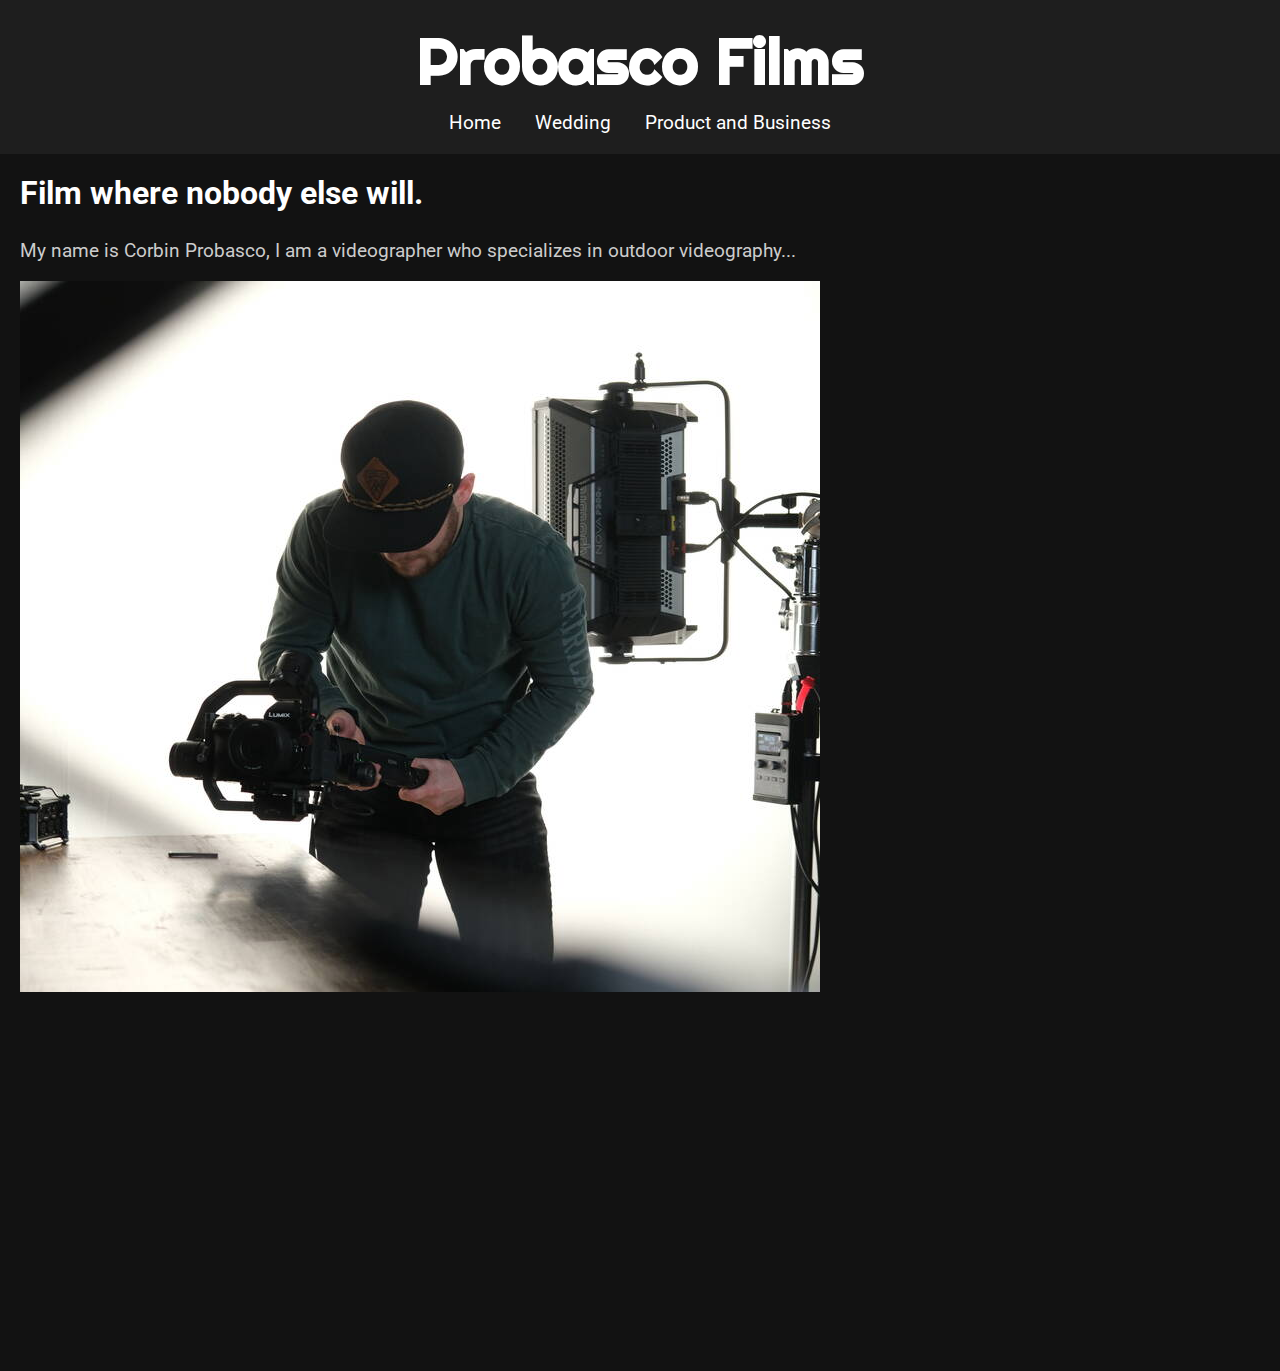
==== probascofilm/index.html @ c4693e63 "personal site html and css" ====
<!DOCTYPE html>
<html lang="en-us">
  <head>
    <meta charset="utf-8">
    <title>Probasco Films - Home</title>
    <link type="text/css" rel="stylesheet" href="styles/style.css">
  </head>
  <body>
    <header>
      <h1>Probasco Films</h1>
      <nav>
        <a href="index.html">Home</a>
        <a href="wedding.html">Wedding</a>
        <a href="product-business.html">Product and Business</a>
      </nav>
    </header>
    <main>
      <h2>Film where nobody else will. </h2>
      <p>My name is Corbin Probasco, I am a videographer who specializes in outdoor videography...</p>
      <img src="images/rsz_1dscf1166.jpg" alt="image for homepage">
      <iframe width="560" height="315" src="https://www.youtube.com/embed/xWTFox3se6s?si=ql1KpEwITVDzqxRE" frameborder="0" allow="accelerometer; autoplay; clipboard-write; encrypted-media; gyroscope; picture-in-picture" allowfullscreen></iframe>
    </main>
  </body>
</html>
---- probascofilm/styles/style.css ----
@import url('https://fonts.googleapis.com/css2?family=Roboto:wght@400;700&family=Righteous&display=swap');

body {
  font-family: 'Roboto', sans-serif;
  color: #fff;
  background-color: #121212;
  margin: 0;
  padding: 0;
}

header {
  background-color: #1e1e1e;
  padding: 20px;
  text-align: center;
}

header h1 {
  font-family: 'Righteous', cursive;
  font-size: 4rem;
  margin: 0;
  color: #ffffff;
}

nav {
  margin-top: 10px;
}

nav a {
  color: #ffffff;
  text-decoration: none;
  margin: 0 15px;
  font-size: 1.2rem;
}

nav a:hover {
  text-decoration: underline;
}

main {
  padding: 20px;
}

h2 {
  color: #ffffff;
  font-size: 2rem;
  margin-top: 0;
}

p {
  color: #cccccc;
  font-size: 1.2rem;
}

iframe {
  display: block;
  margin: 20px auto;
  border: none;
}

header img {
  width: 100%;
  height: auto;
}

header nav a.contact {
  border: 1px solid #ffffff;
  padding: 10px 20px;
  border-radius: 25px;
}

header nav a.contact:hover {
  background-color: #ffffff;
  color: #121212;
}
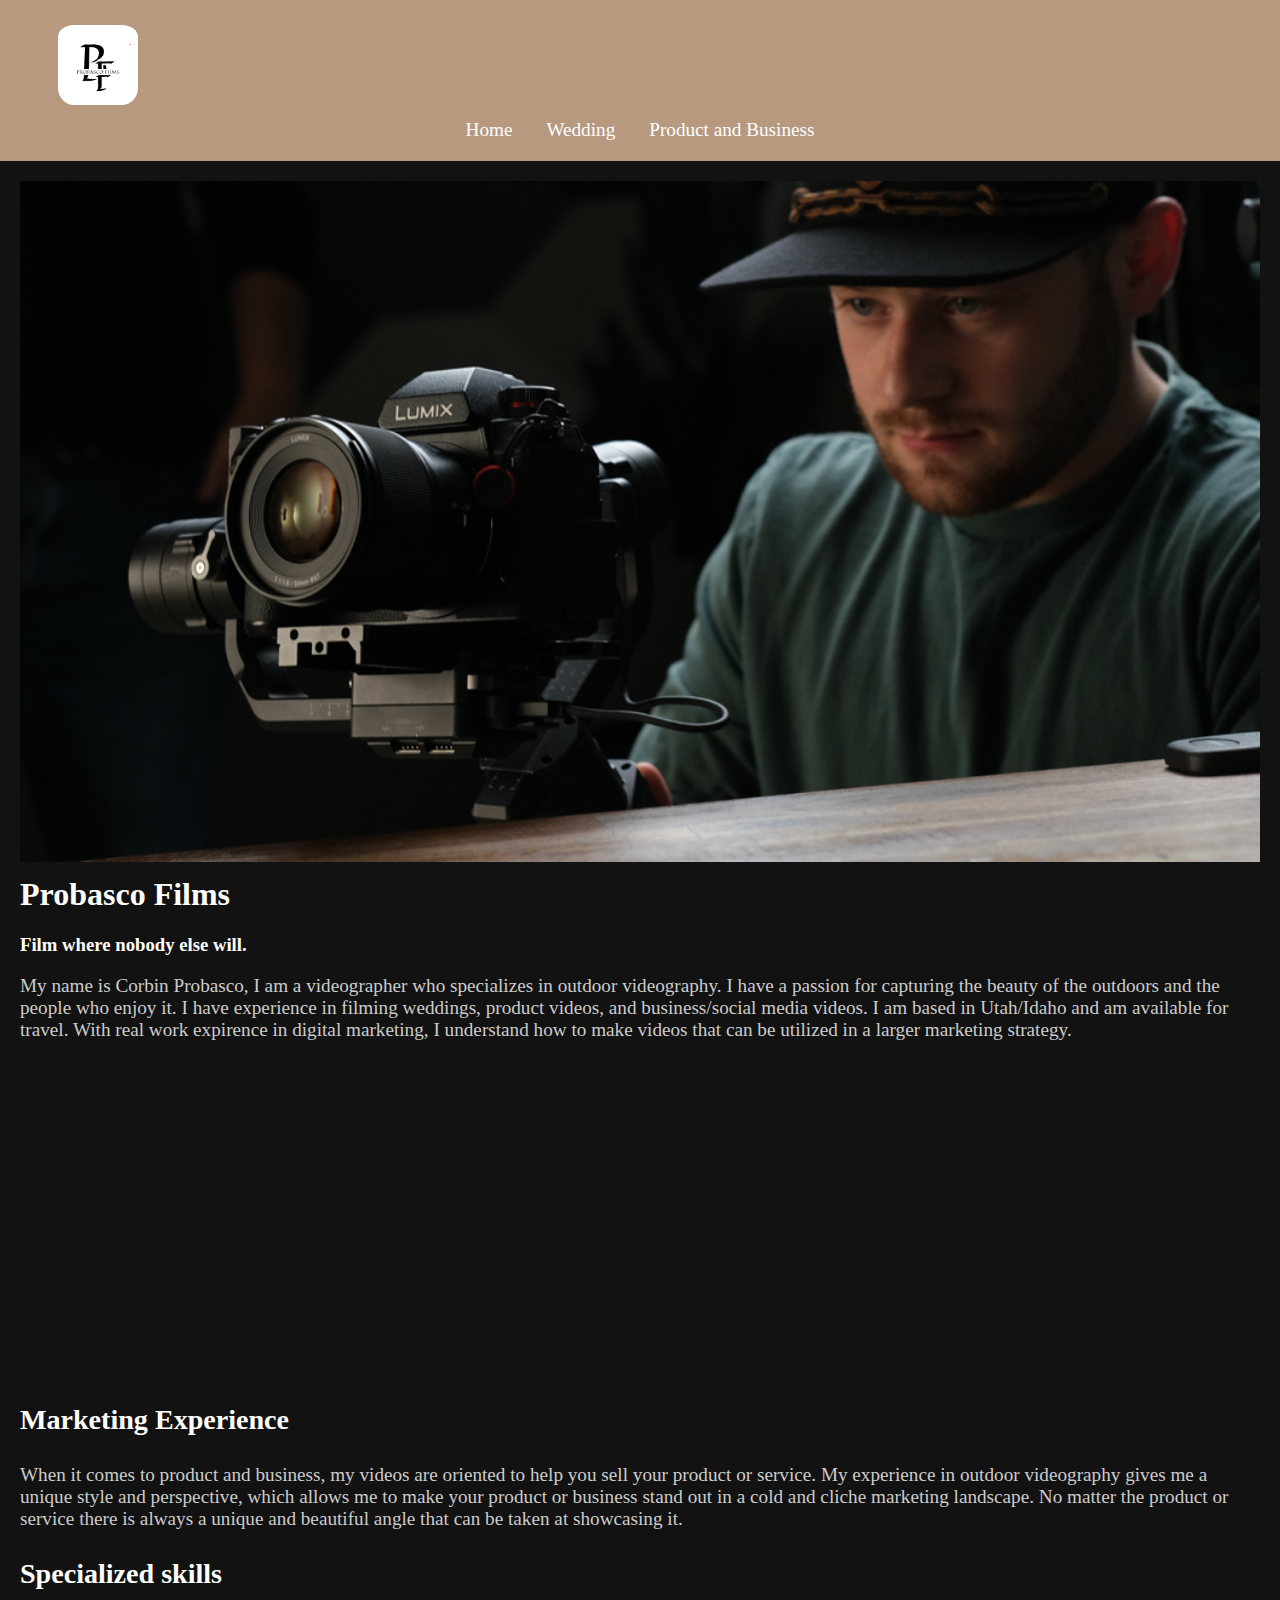
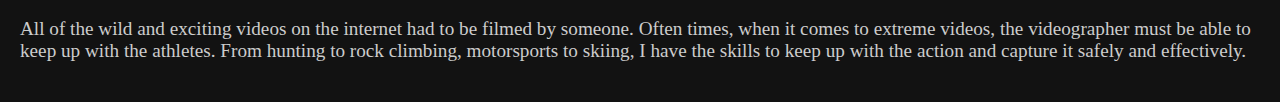
==== commit ee6d7e41: "css styling" ====
--- a/probascofilm/index.html
+++ b/probascofilm/index.html
@@ -7,7 +7,7 @@
   </head>
   <body>
     <header>
-      <h1>Probasco Films</h1>
+            <img class="logo" src="images/Probasco films.png" alt="white waters logo">
       <nav>
         <a href="index.html">Home</a>
         <a href="wedding.html">Wedding</a>
@@ -15,10 +15,37 @@
       </nav>
     </header>
     <main>
-      <h2>Film where nobody else will. </h2>
-      <p>My name is Corbin Probasco, I am a videographer who specializes in outdoor videography...</p>
-      <img src="images/rsz_1dscf1166.jpg" alt="image for homepage">
+        <img class="home_image" src="images/home_img.jpg" alt="image for homepage">
+        <h1 class="title">Probasco Films</h1>
+      <h3>Film where nobody else will. </h3>
+      <p>My name is Corbin Probasco, I am a videographer who specializes in outdoor videography.
+        I have a passion for capturing the beauty of the outdoors and the people who enjoy it. 
+        I have experience in filming weddings, product videos, and business/social media videos. I am based in Utah/Idaho and am available for travel.
+        With real work expirence in digital marketing, I understand how to make videos that can be utilized in a larger marketing strategy. 
+      </p>
+      <p>
+
+      </p>
       <iframe width="560" height="315" src="https://www.youtube.com/embed/xWTFox3se6s?si=ql1KpEwITVDzqxRE" frameborder="0" allow="accelerometer; autoplay; clipboard-write; encrypted-media; gyroscope; picture-in-picture" allowfullscreen></iframe>
+    <div class="intro_home">
+        <h3>
+            Marketing Experience
+        </h3>
+        <p>
+        When it comes to product and business, my videos are oriented to help you sell your product or service. 
+        My experience in outdoor videography gives me a unique style and perspective, which allows me to make your product or business stand out in a
+        cold and cliche marketing landscape. No matter the product or service there is always a unique and beautiful angle that can be taken at 
+        showcasing it.
+        </p>
+        <h3>
+            Specialized skills
+        </h3>
+        <p>
+            All of the wild and exciting videos on the internet had to be filmed by someone. 
+            Often times, when it comes to extreme videos, the videographer must be able to keep up with the athletes. 
+            From hunting to rock climbing, motorsports to skiing, I have the skills to keep up with the action and capture it safely and effectively.
+        </p>
+    </div>
     </main>
   </body>
 </html>
--- a/probascofilm/styles/style.css
+++ b/probascofilm/styles/style.css
@@ -1,8 +1,41 @@
 
 @import url('https://fonts.googleapis.com/css2?family=Roboto:wght@400;700&family=Righteous&display=swap');
 
+.logo {
+  width: 80px;
+  border-radius: 20%;
+  padding-top: 5px;
+  margin-left: 3vw;
+  margin-right: 100vw;
+}
+
+#logo_link {
+  padding-top: 5px;
+  justify-self: center;
+  align-self: center;
+}
+
+.title{
+  font-family: 'EB Garamond', Garamond, serif;
+  font-size: 2em;
+  font-style: normal;
+  margin-top: 10px;
+}
+
+.intro_home {
+  font-family: 'EB Garamond', Garamond, serif;
+  font-size: 1.5em;
+  font-style: normal;
+  margin-top: 10px;
+}
+
+.home_image {
+  width: 100%;
+  height: auto;
+}
+     
 body {
-  font-family: 'Roboto', sans-serif;
+  font-family: 'EB Garamond', Garamond, serif;
   color: #fff;
   background-color: #121212;
   margin: 0;
@@ -10,13 +43,14 @@
 }
 
 header {
-  background-color: #1e1e1e;
+  font-family: 'EB Garamond', Garamond, serif;
+  background-color: #B6997F;
   padding: 20px;
   text-align: center;
 }
 
 header h1 {
-  font-family: 'Righteous', cursive;
+  font-family: 'EB Garamond', Garamond, serif;
   font-size: 4rem;
   margin: 0;
   color: #ffffff;
@@ -42,6 +76,7 @@
 }
 
 h2 {
+  font-family: 'EB Garamond', Garamond, serif;
   color: #ffffff;
   font-size: 2rem;
   margin-top: 0;
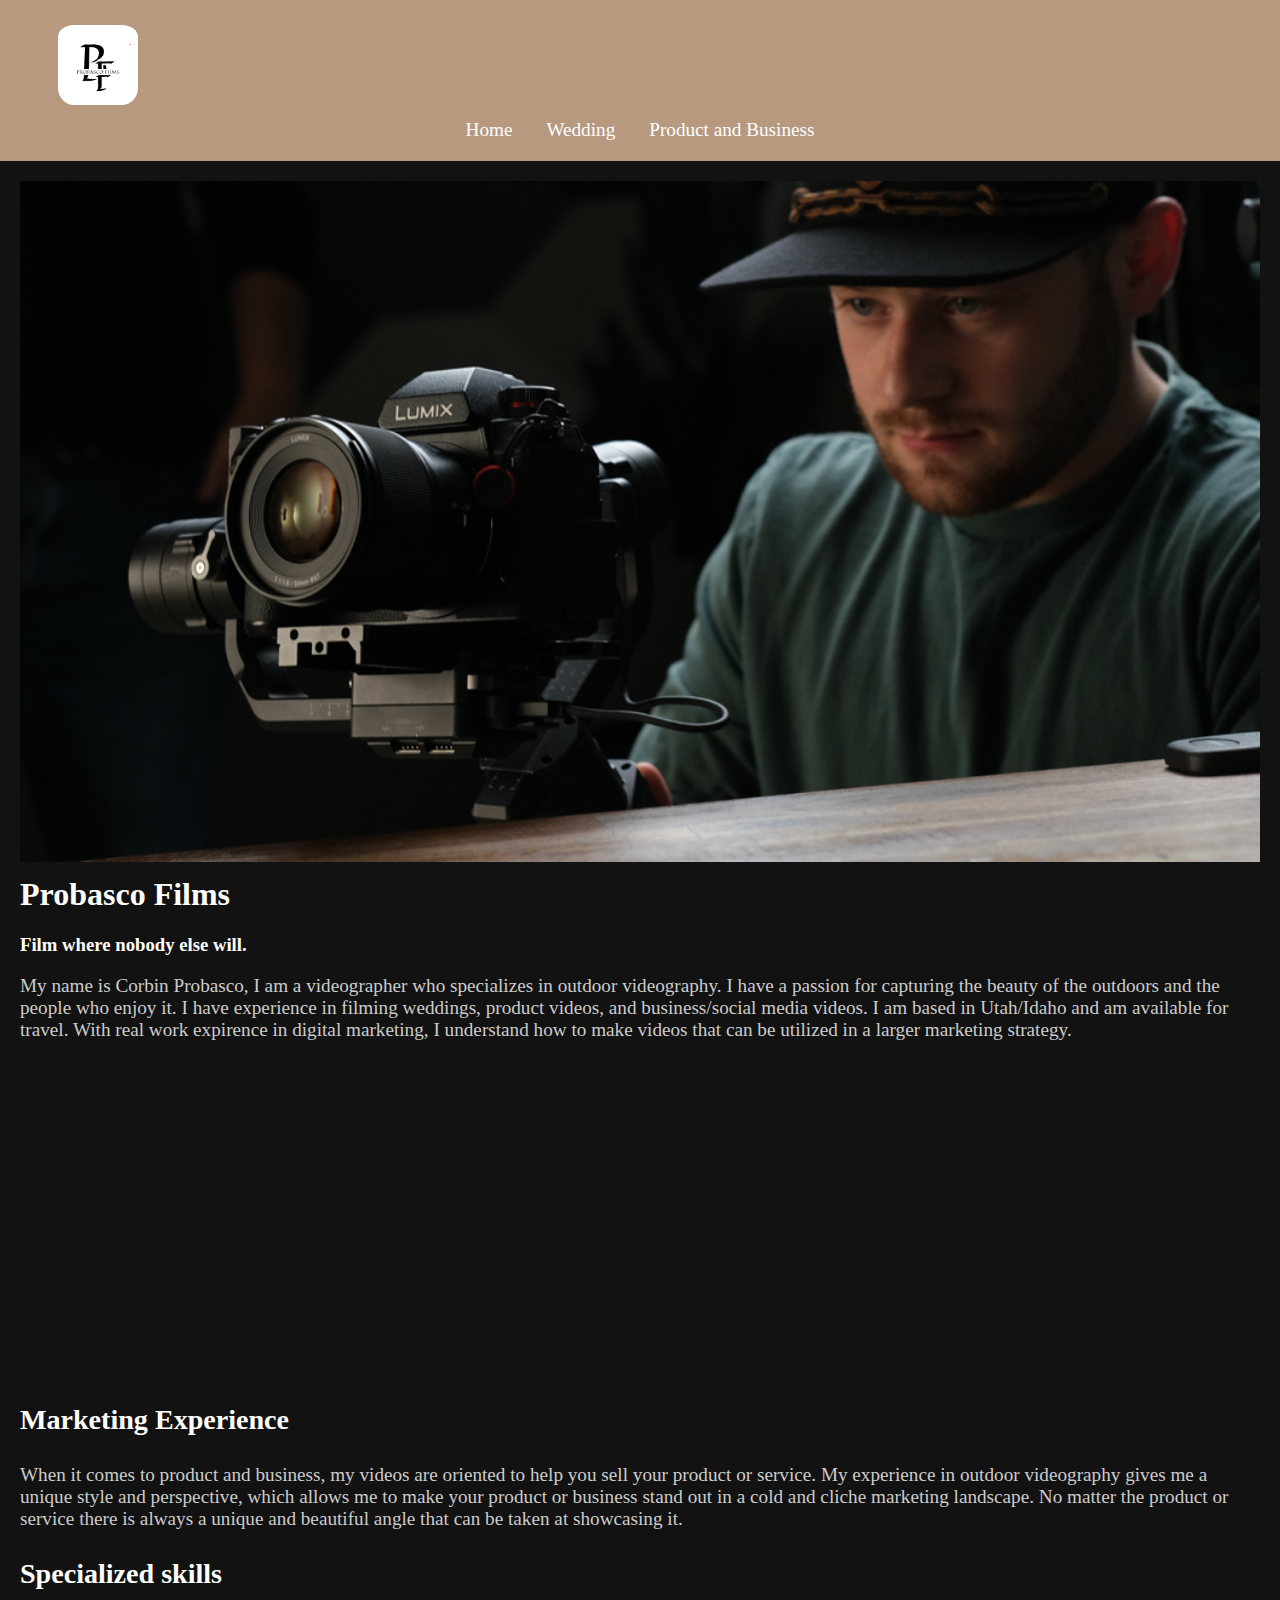
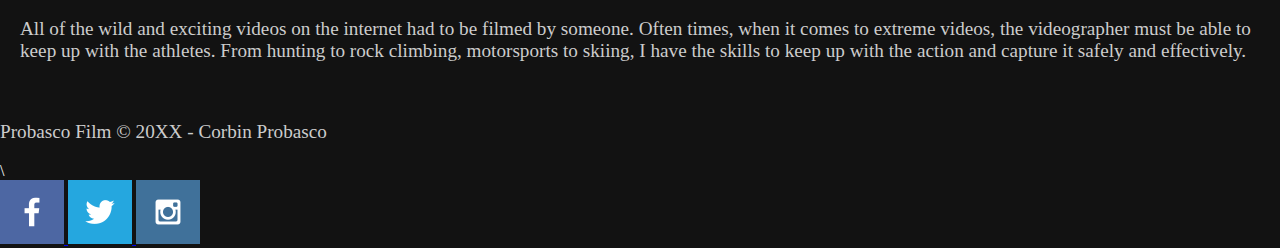
==== commit 4ab4f7da: "socials" ====
--- a/probascofilm/index.html
+++ b/probascofilm/index.html
@@ -47,5 +47,19 @@
         </p>
     </div>
     </main>
+    <footer>
+      <p>Probasco Film &copy; 20XX - Corbin Probasco</p>\
+      <div class="social">
+          <a href="https://facebook.com">
+              <img src="images/facebook.png" alt="fb icon">
+          </a>
+          <a href="https://twitter.com">
+              <img src="images/twitter.png" alt="twitter icon">
+          </a>
+          <a href="https://instagram.com">
+              <img src="images/instagram.png" alt="instagram icon">
+          </a>
+      </div>
+  </footer>
   </body>
 </html>
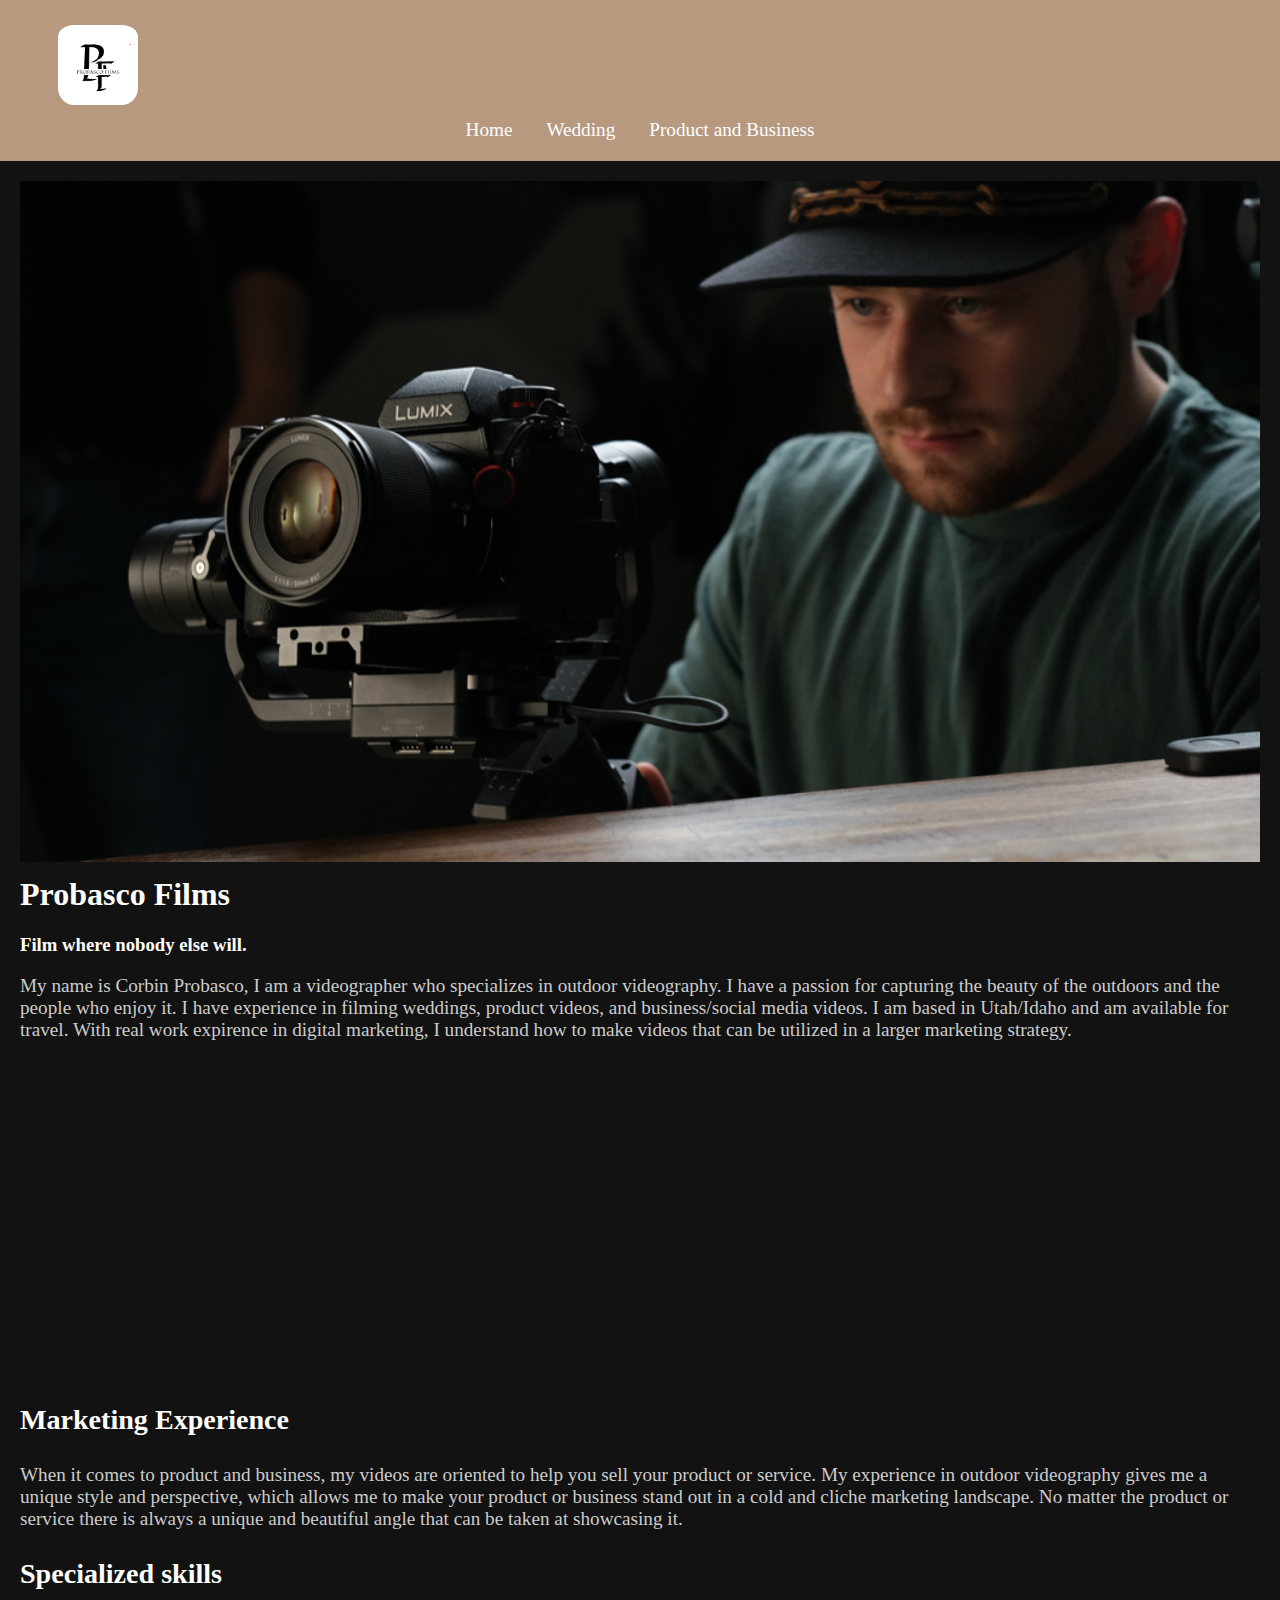
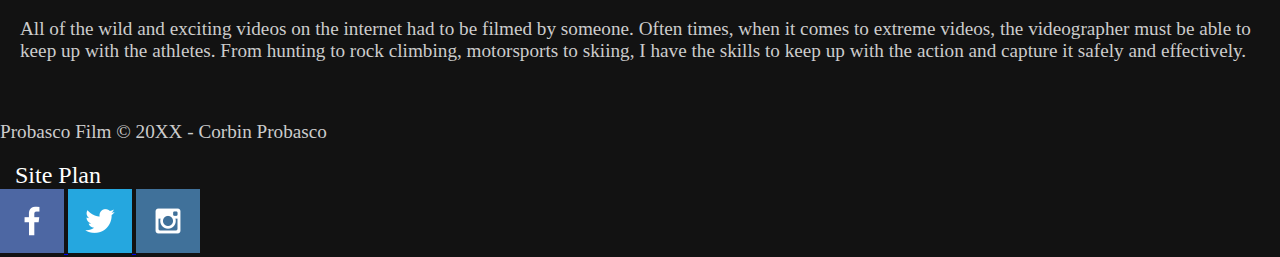
==== commit c82cef5c: "subpage 2 and footers" ====
--- a/probascofilm/index.html
+++ b/probascofilm/index.html
@@ -48,7 +48,10 @@
     </div>
     </main>
     <footer>
-      <p>Probasco Film &copy; 20XX - Corbin Probasco</p>\
+      <p>Probasco Film &copy; 20XX - Corbin Probasco</p>
+      <nav>
+      <a id='site-plan-link' href="site-plan.html">Site Plan</a>
+      </nav>
       <div class="social">
           <a href="https://facebook.com">
               <img src="images/facebook.png" alt="fb icon">
--- a/probascofilm/styles/style.css
+++ b/probascofilm/styles/style.css
@@ -32,6 +32,14 @@
 .home_image {
   width: 100%;
   height: auto;
+}
+
+#site-plan-link {
+  font-family: 'EB Garamond', Garamond, serif;
+  font-size: 1.5em;
+  font-style: normal;
+  margin-top: 10px;
+  margin-bottom: 10px;
 }
      
 body {
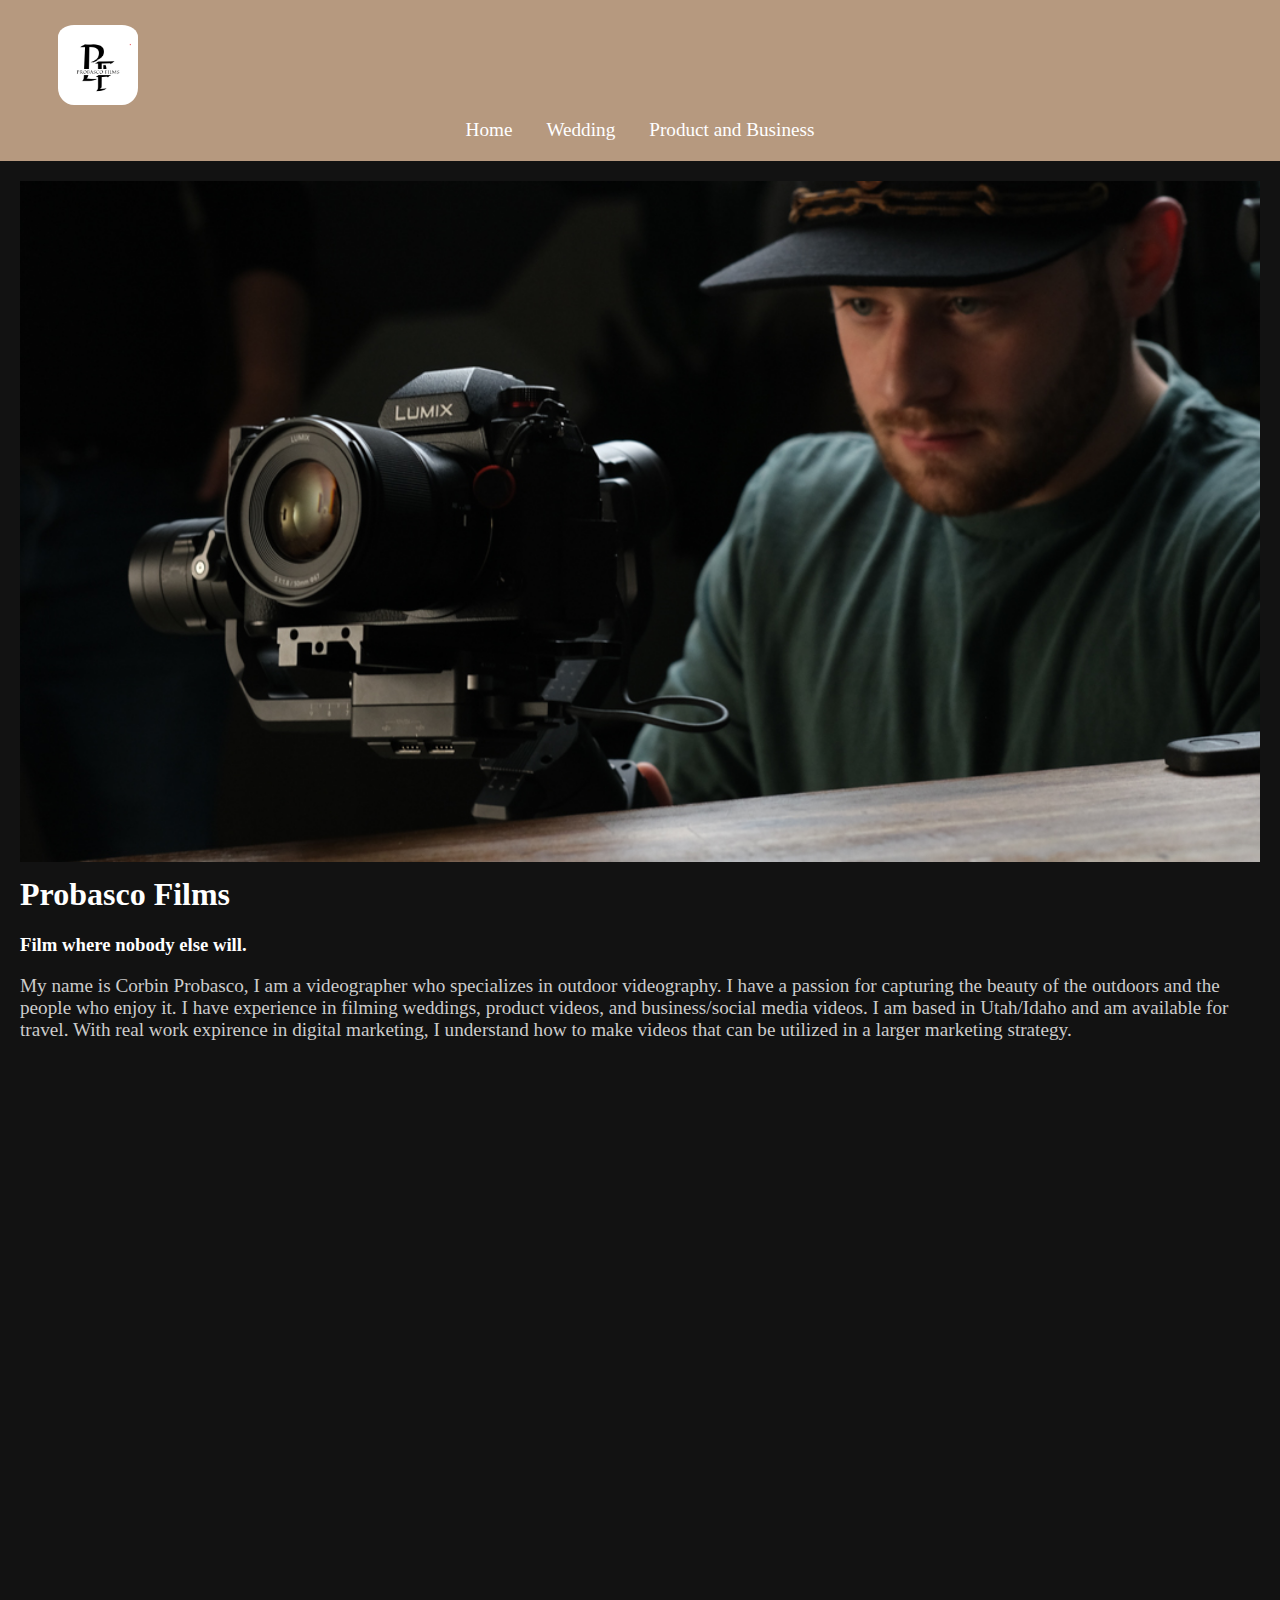
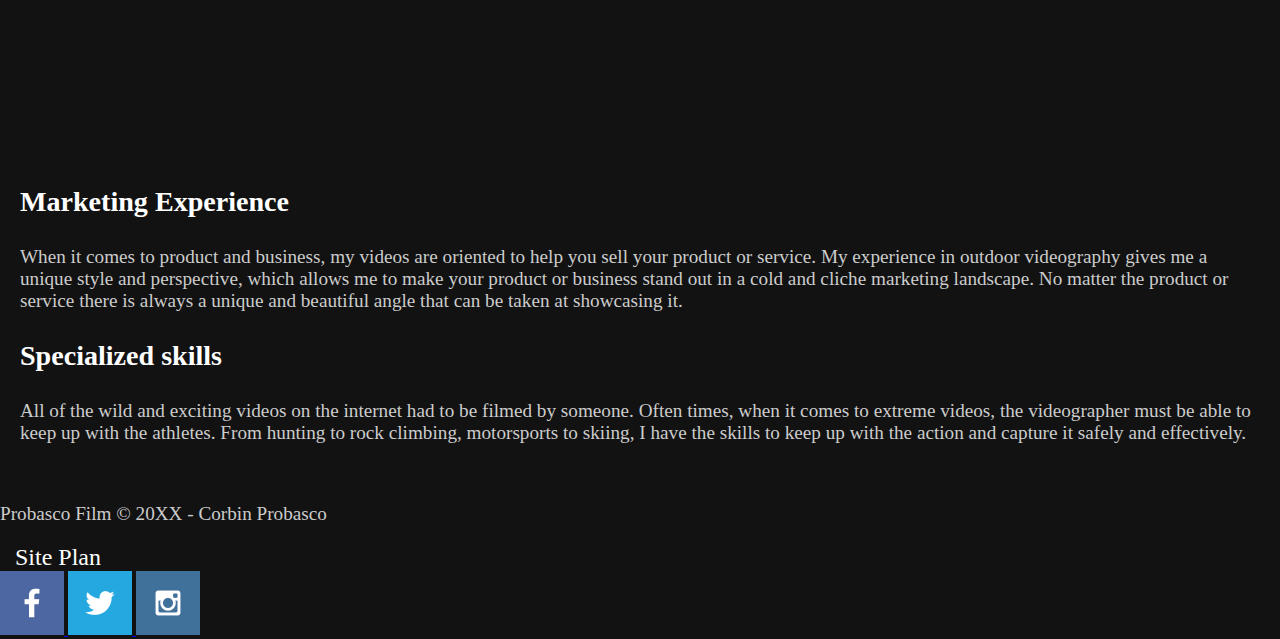
==== commit ad5b30cd: "final edits" ====
--- a/probascofilm/index.html
+++ b/probascofilm/index.html
@@ -11,7 +11,7 @@
       <nav>
         <a href="index.html">Home</a>
         <a href="wedding.html">Wedding</a>
-        <a href="product-business.html">Product and Business</a>
+        <a href="product_business.html">Product and Business</a>
       </nav>
     </header>
     <main>
@@ -26,7 +26,10 @@
       <p>
 
       </p>
-      <iframe width="560" height="315" src="https://www.youtube.com/embed/xWTFox3se6s?si=ql1KpEwITVDzqxRE" frameborder="0" allow="accelerometer; autoplay; clipboard-write; encrypted-media; gyroscope; picture-in-picture" allowfullscreen></iframe>
+      <div style="position: relative; padding-bottom: 56.25%; height: 0; overflow: hidden; max-width: 100%; margin: auto;">
+        <iframe src="https://www.youtube.com/embed/xWTFox3se6s?si=ql1KpEwITVDzqxRE" frameborder="0" allow="accelerometer; autoplay; clipboard-write; encrypted-media; gyroscope; picture-in-picture" allowfullscreen style="position: absolute; top: 0; left: 0; width: 100%; height: 100%; border: 0;"></iframe>
+    </div>
+    
     <div class="intro_home">
         <h3>
             Marketing Experience
